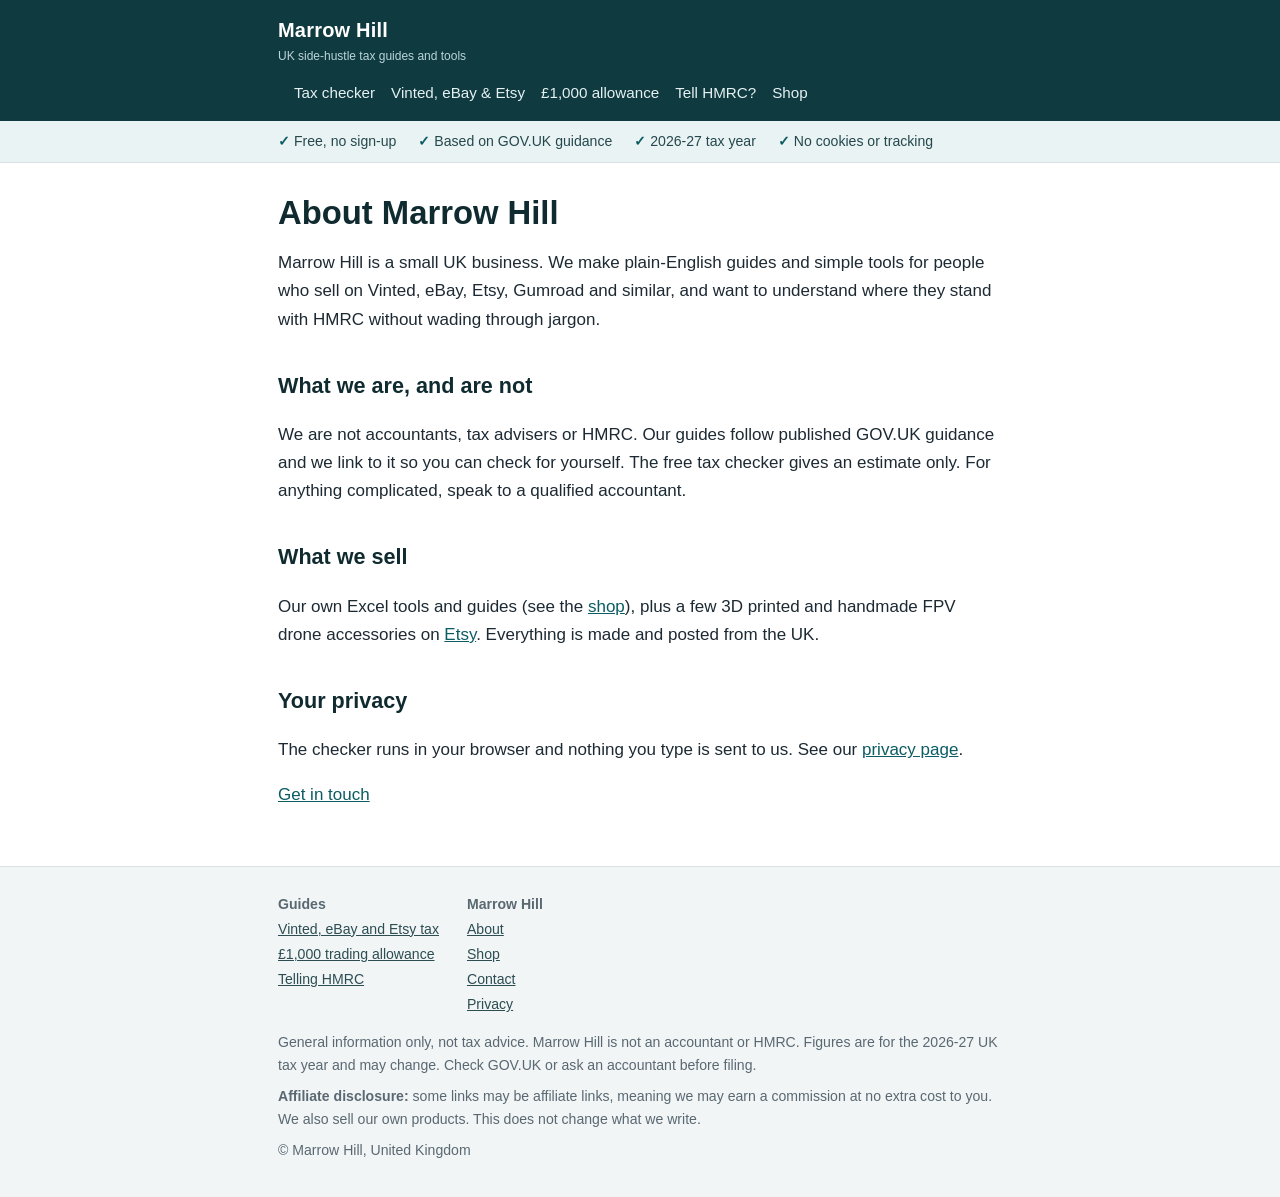
==== about.html @ 85020794 "Add files via upload" ====
<!doctype html><html lang="en-GB"><head><meta charset="utf-8"><meta name="viewport" content="width=device-width,initial-scale=1"><title>About Marrow Hill | UK side-hustle tax guides and tools</title><meta name="description" content="Marrow Hill is a small UK business making plain-English tax guides and simple tools for people who sell online."><link rel="canonical" href="https://marrowhill.co.uk/about.html"><link rel="stylesheet" href="style.css"></head><body>
<header class="top"><div class="w"><a class="brand" href="index.html">Marrow Hill<small>UK side-hustle tax guides and tools</small></a><nav><a href="index.html">Tax checker</a><a href="vinted-ebay-etsy-tax.html">Vinted, eBay &amp; Etsy</a><a href="trading-allowance.html">£1,000 allowance</a><a href="do-i-need-to-tell-hmrc.html">Tell HMRC?</a><a href="shop.html">Shop</a></nav></div></header>
<div class="strip"><div class="w"><span>Free, no sign-up</span><span>Based on GOV.UK guidance</span><span>2026-27 tax year</span><span>No cookies or tracking</span></div></div>
<main class="w"><h1>About Marrow Hill</h1>
<p>Marrow Hill is a small UK business. We make plain-English guides and simple tools for people who sell on Vinted, eBay, Etsy, Gumroad and similar, and want to understand where they stand with HMRC without wading through jargon.</p>
<h2>What we are, and are not</h2>
<p>We are not accountants, tax advisers or HMRC. Our guides follow published GOV.UK guidance and we link to it so you can check for yourself. The free tax checker gives an estimate only. For anything complicated, speak to a qualified accountant.</p>
<h2>What we sell</h2>
<p>Our own Excel tools and guides (see the <a href="shop.html">shop</a>), plus a few 3D printed and handmade FPV drone accessories on <a href="https://www.etsy.com/uk/shop/MarrowHillUK">Etsy</a>. Everything is made and posted from the UK.</p>
<h2>Your privacy</h2>
<p>The checker runs in your browser and nothing you type is sent to us. See our <a href="privacy.html">privacy page</a>.</p>
<p><a href="contact.html">Get in touch</a></p></main>
<footer><div class="w"><div class="cols"><div><b>Guides</b><a href="vinted-ebay-etsy-tax.html">Vinted, eBay and Etsy tax</a><a href="trading-allowance.html">£1,000 trading allowance</a><a href="do-i-need-to-tell-hmrc.html">Telling HMRC</a></div><div><b>Marrow Hill</b><a href="about.html">About</a><a href="shop.html">Shop</a><a href="contact.html">Contact</a><a href="privacy.html">Privacy</a></div></div>
<p>General information only, not tax advice. Marrow Hill is not an accountant or HMRC. Figures are for the 2026-27 UK tax year and may change. Check GOV.UK or ask an accountant before filing.</p>
<p><b>Affiliate disclosure:</b> some links may be affiliate links, meaning we may earn a commission at no extra cost to you. We also sell our own products. This does not change what we write.</p>
<p>&copy; Marrow Hill, United Kingdom</p></div></footer></body></html>
---- style.css ----
:root{--bg:#fff;--fg:#1d2a33;--mut:#5a6872;--ac:#0b5c63;--ac2:#084a50;--card:#f4f8f8;--bd:#d8e2e4;--band:#0e3a40}
*{box-sizing:border-box}html{color-scheme:light}
body{margin:0;background:var(--bg);color:var(--fg);font:17px/1.65 -apple-system,BlinkMacSystemFont,"Segoe UI",Roboto,Helvetica,Arial,sans-serif}
.w{max-width:760px;margin:0 auto;padding:0 18px}
.top{background:var(--band);color:#fff}
.top .w{display:flex;align-items:center;justify-content:space-between;gap:12px;flex-wrap:wrap;padding:14px 18px}
.brand{color:#fff;text-decoration:none;font-weight:800;font-size:1.25rem;letter-spacing:.2px}
.brand small{display:block;font-weight:400;font-size:.75rem;color:#bcd6d9;letter-spacing:0}
.top nav a{color:#e6f1f2;text-decoration:none;font-weight:500;font-size:.95rem;margin-left:16px}
.top nav a:hover{text-decoration:underline}
.strip{background:#eaf3f3;border-bottom:1px solid var(--bd);font-size:.88rem;color:#24484d}
.strip .w{display:flex;gap:6px 22px;flex-wrap:wrap;padding:9px 18px}
.strip span:before{content:"\2713\00a0";color:var(--ac);font-weight:700}
h1{font-size:2.05rem;line-height:1.2;margin:30px 0 10px;color:#102b30}h2{margin-top:34px;color:#102b30;font-size:1.35rem}
a{color:var(--ac)}
.card{background:var(--card);border:1px solid var(--bd);border-radius:10px;padding:18px;margin:18px 0}
label{display:block;font-weight:600;margin-top:12px}
input,select{width:100%;padding:11px;font-size:1rem;border:1px solid #b9cacd;border-radius:6px;background:#fff;color:var(--fg)}
button,.btn{display:inline-block;margin-top:16px;padding:12px 22px;font-size:1rem;font-weight:700;border:0;border-radius:6px;background:var(--ac);color:#fff;cursor:pointer;text-decoration:none}
button:hover,.btn:hover{background:var(--ac2)}
.res{display:none}.res.on{display:block}.big{font-size:1.4rem;font-weight:700}.mut{color:var(--mut);font-size:.9rem}
.src{border-left:4px solid var(--ac);background:#fff;border-top:1px solid var(--bd);border-right:1px solid var(--bd);border-bottom:1px solid var(--bd);border-radius:6px;padding:12px 16px;margin:28px 0;font-size:.93rem}
.src b{display:block;margin-bottom:4px}
table{border-collapse:collapse;width:100%}td,th{border:1px solid var(--bd);padding:8px;text-align:left}
footer{background:#f1f5f6;border-top:1px solid var(--bd);margin-top:56px;padding:26px 0;color:var(--mut);font-size:.88rem}
footer .cols{display:flex;gap:28px;flex-wrap:wrap;margin-bottom:12px}footer a{color:#2c4d52}
footer .cols a{display:block;margin:2px 0}
footer p{margin:8px 0}
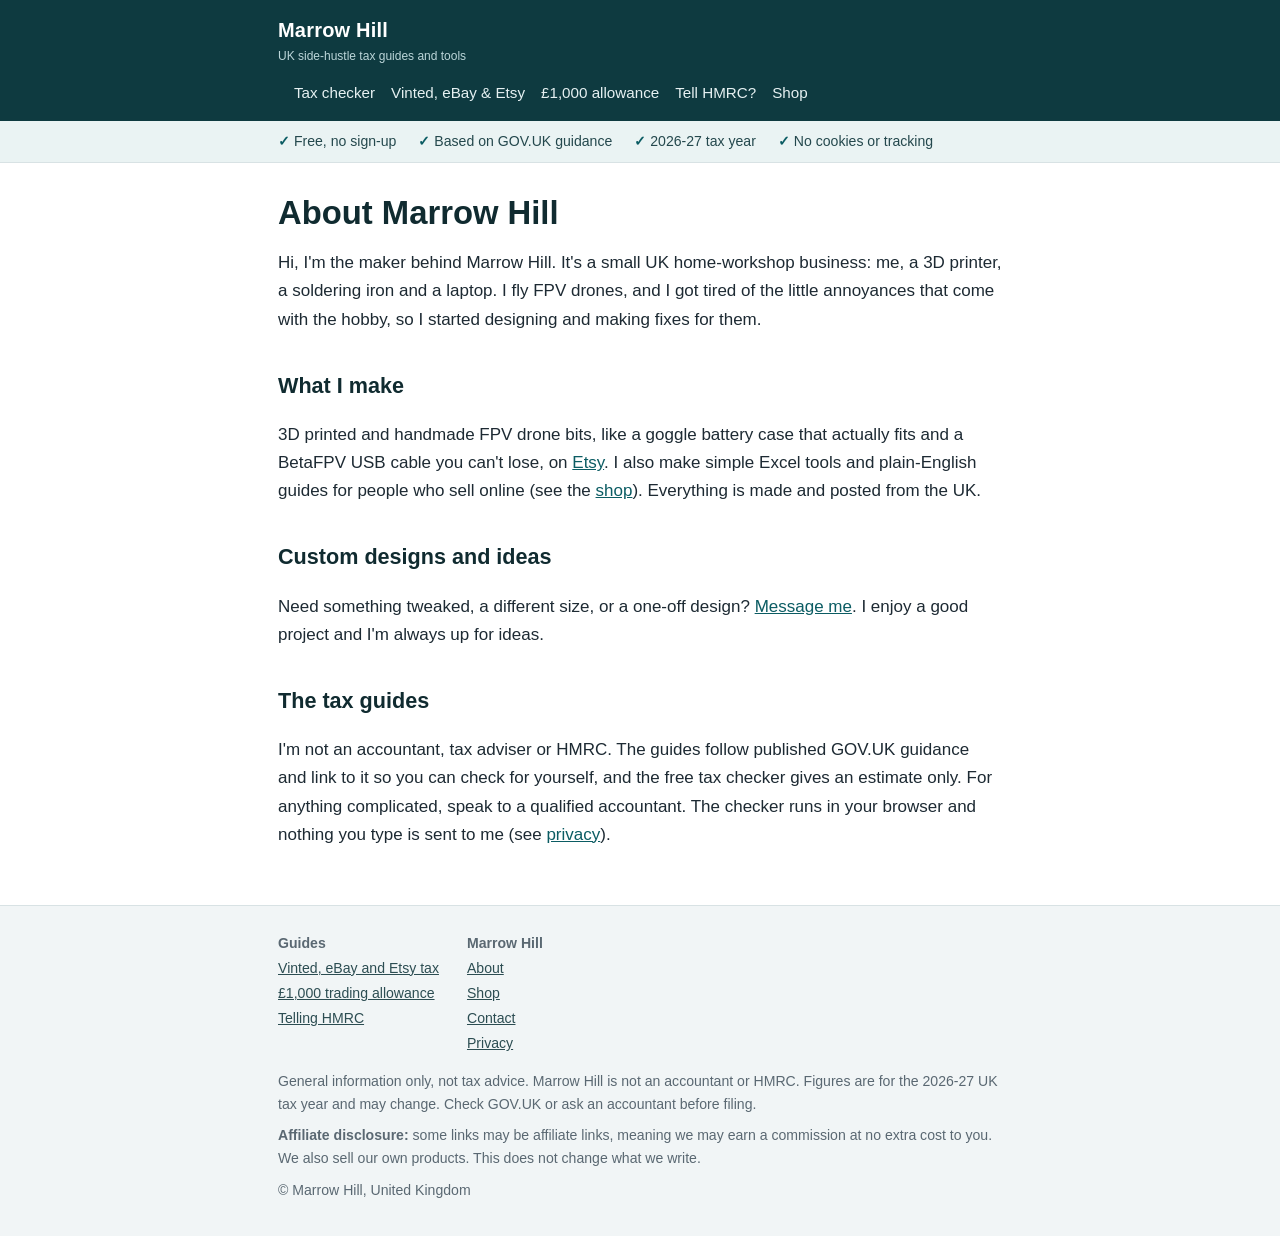
==== commit a2999ccf: "Add files via upload" ====
--- a/about.html
+++ b/about.html
@@ -2,14 +2,14 @@
 <header class="top"><div class="w"><a class="brand" href="index.html">Marrow Hill<small>UK side-hustle tax guides and tools</small></a><nav><a href="index.html">Tax checker</a><a href="vinted-ebay-etsy-tax.html">Vinted, eBay &amp; Etsy</a><a href="trading-allowance.html">£1,000 allowance</a><a href="do-i-need-to-tell-hmrc.html">Tell HMRC?</a><a href="shop.html">Shop</a></nav></div></header>
 <div class="strip"><div class="w"><span>Free, no sign-up</span><span>Based on GOV.UK guidance</span><span>2026-27 tax year</span><span>No cookies or tracking</span></div></div>
 <main class="w"><h1>About Marrow Hill</h1>
-<p>Marrow Hill is a small UK business. We make plain-English guides and simple tools for people who sell on Vinted, eBay, Etsy, Gumroad and similar, and want to understand where they stand with HMRC without wading through jargon.</p>
-<h2>What we are, and are not</h2>
-<p>We are not accountants, tax advisers or HMRC. Our guides follow published GOV.UK guidance and we link to it so you can check for yourself. The free tax checker gives an estimate only. For anything complicated, speak to a qualified accountant.</p>
-<h2>What we sell</h2>
-<p>Our own Excel tools and guides (see the <a href="shop.html">shop</a>), plus a few 3D printed and handmade FPV drone accessories on <a href="https://www.etsy.com/uk/shop/MarrowHillUK">Etsy</a>. Everything is made and posted from the UK.</p>
-<h2>Your privacy</h2>
-<p>The checker runs in your browser and nothing you type is sent to us. See our <a href="privacy.html">privacy page</a>.</p>
-<p><a href="contact.html">Get in touch</a></p></main>
+<p>Hi, I'm the maker behind Marrow Hill. It's a small UK home-workshop business: me, a 3D printer, a soldering iron and a laptop. I fly FPV drones, and I got tired of the little annoyances that come with the hobby, so I started designing and making fixes for them.</p>
+<h2>What I make</h2>
+<p>3D printed and handmade FPV drone bits, like a goggle battery case that actually fits and a BetaFPV USB cable you can't lose, on <a href="https://www.etsy.com/uk/shop/MarrowHillUK">Etsy</a>. I also make simple Excel tools and plain-English guides for people who sell online (see the <a href="shop.html">shop</a>). Everything is made and posted from the UK.</p>
+<h2>Custom designs and ideas</h2>
+<p>Need something tweaked, a different size, or a one-off design? <a href="contact.html">Message me</a>. I enjoy a good project and I'm always up for ideas.</p>
+<h2>The tax guides</h2>
+<p>I'm not an accountant, tax adviser or HMRC. The guides follow published GOV.UK guidance and link to it so you can check for yourself, and the free tax checker gives an estimate only. For anything complicated, speak to a qualified accountant. The checker runs in your browser and nothing you type is sent to me (see <a href="privacy.html">privacy</a>).</p>
+</main>
 <footer><div class="w"><div class="cols"><div><b>Guides</b><a href="vinted-ebay-etsy-tax.html">Vinted, eBay and Etsy tax</a><a href="trading-allowance.html">£1,000 trading allowance</a><a href="do-i-need-to-tell-hmrc.html">Telling HMRC</a></div><div><b>Marrow Hill</b><a href="about.html">About</a><a href="shop.html">Shop</a><a href="contact.html">Contact</a><a href="privacy.html">Privacy</a></div></div>
 <p>General information only, not tax advice. Marrow Hill is not an accountant or HMRC. Figures are for the 2026-27 UK tax year and may change. Check GOV.UK or ask an accountant before filing.</p>
 <p><b>Affiliate disclosure:</b> some links may be affiliate links, meaning we may earn a commission at no extra cost to you. We also sell our own products. This does not change what we write.</p>
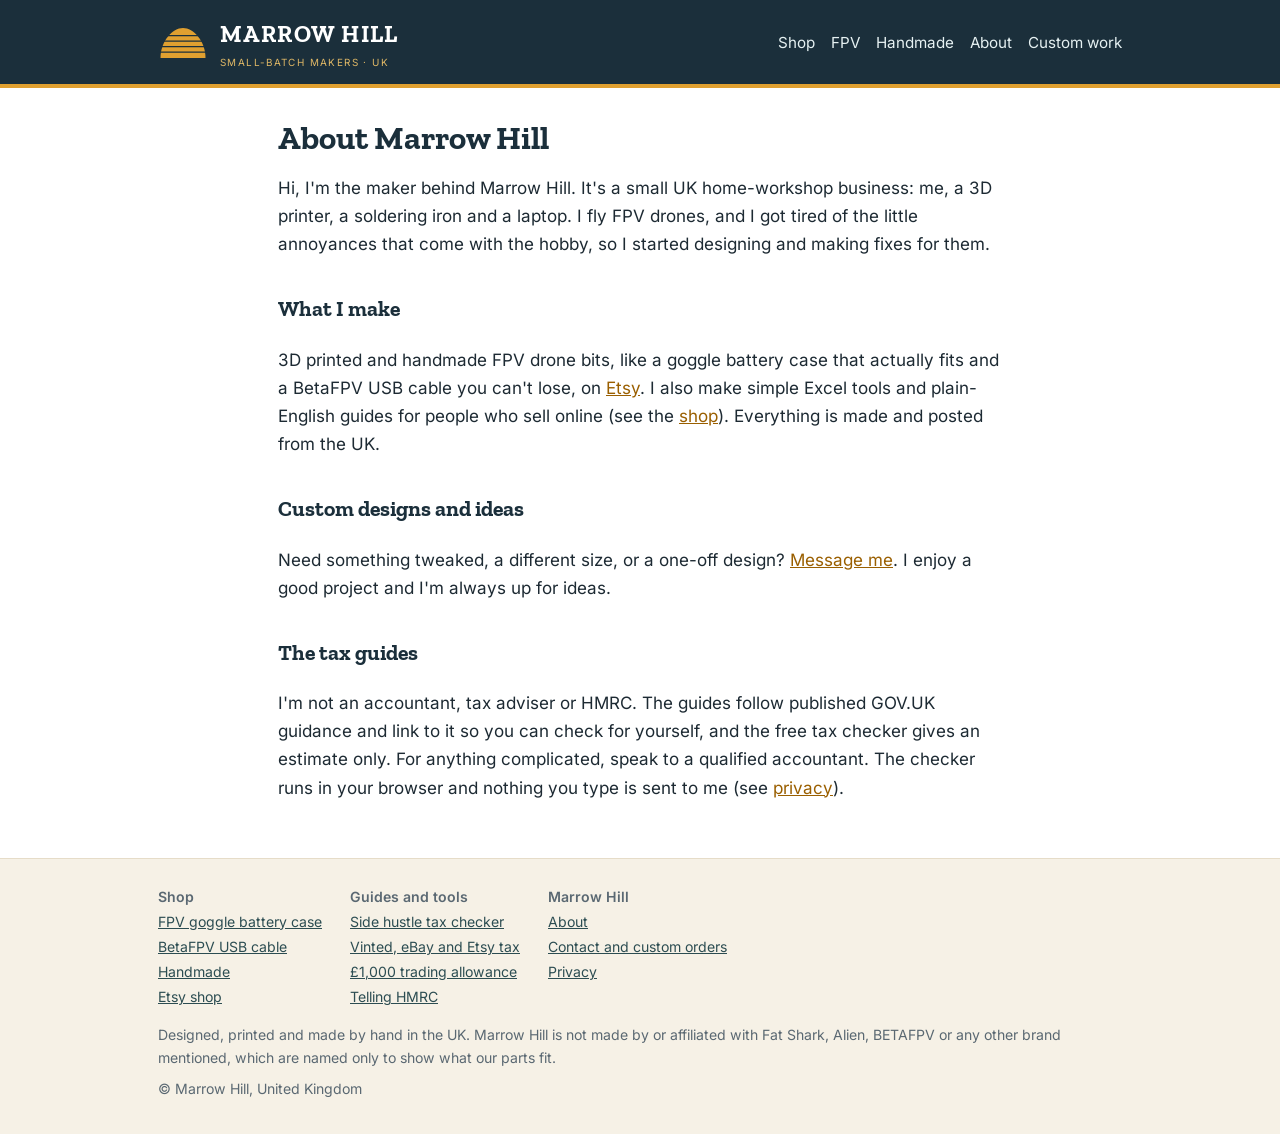
==== commit ca0d3191: "Add files via upload" ====
--- a/about.html
+++ b/about.html
@@ -1,6 +1,5 @@
-<!doctype html><html lang="en-GB"><head><meta charset="utf-8"><meta name="viewport" content="width=device-width,initial-scale=1"><title>About Marrow Hill | UK side-hustle tax guides and tools</title><meta name="description" content="Marrow Hill is a small UK business making plain-English tax guides and simple tools for people who sell online."><link rel="canonical" href="https://marrowhill.co.uk/about.html"><link rel="stylesheet" href="style.css"></head><body>
-<header class="top"><div class="w"><a class="brand" href="index.html">Marrow Hill<small>UK side-hustle tax guides and tools</small></a><nav><a href="index.html">Tax checker</a><a href="vinted-ebay-etsy-tax.html">Vinted, eBay &amp; Etsy</a><a href="trading-allowance.html">£1,000 allowance</a><a href="do-i-need-to-tell-hmrc.html">Tell HMRC?</a><a href="shop.html">Shop</a></nav></div></header>
-<div class="strip"><div class="w"><span>Free, no sign-up</span><span>Based on GOV.UK guidance</span><span>2026-27 tax year</span><span>No cookies or tracking</span></div></div>
+<!doctype html><html lang="en-GB"><head><meta charset="utf-8"><meta name="viewport" content="width=device-width,initial-scale=1"><title>About Marrow Hill | UK side-hustle tax guides and tools</title><meta name="description" content="Marrow Hill is a small UK business making plain-English tax guides and simple tools for people who sell online."><link rel="canonical" href="https://marrowhill.co.uk/about.html"><link rel="icon" type="image/png" href="favicon.png"><link rel="apple-touch-icon" href="favicon.png"><link rel="stylesheet" href="style.css"></head><body>
+<header class="top"><div class="w"><a class="brand" href="index.html"><svg viewBox="0 0 200 130" aria-hidden="true"><defs><mask id="hm"><rect width="200" height="130" fill="#000"/><path d="M10 128C10 60 58 8 100 8s90 52 90 120z" fill="#fff"/><rect y="36" width="200" height="5"/><rect y="58" width="200" height="5"/><rect y="80" width="200" height="5"/><rect y="102" width="200" height="5"/></mask></defs><rect width="200" height="130" fill="#e0a030" mask="url(#hm)"/></svg><span>Marrow Hill<small>Small-batch makers · UK</small></span></a><nav><a href="shop.html">Shop</a><a href="fpv-goggle-battery-case.html">FPV</a><a href="shop.html#handmade">Handmade</a><a href="about.html">About</a><a href="contact.html">Custom work</a></nav></div></header>
 <main class="w"><h1>About Marrow Hill</h1>
 <p>Hi, I'm the maker behind Marrow Hill. It's a small UK home-workshop business: me, a 3D printer, a soldering iron and a laptop. I fly FPV drones, and I got tired of the little annoyances that come with the hobby, so I started designing and making fixes for them.</p>
 <h2>What I make</h2>
@@ -10,7 +9,6 @@
 <h2>The tax guides</h2>
 <p>I'm not an accountant, tax adviser or HMRC. The guides follow published GOV.UK guidance and link to it so you can check for yourself, and the free tax checker gives an estimate only. For anything complicated, speak to a qualified accountant. The checker runs in your browser and nothing you type is sent to me (see <a href="privacy.html">privacy</a>).</p>
 </main>
-<footer><div class="w"><div class="cols"><div><b>Guides</b><a href="vinted-ebay-etsy-tax.html">Vinted, eBay and Etsy tax</a><a href="trading-allowance.html">£1,000 trading allowance</a><a href="do-i-need-to-tell-hmrc.html">Telling HMRC</a></div><div><b>Marrow Hill</b><a href="about.html">About</a><a href="shop.html">Shop</a><a href="contact.html">Contact</a><a href="privacy.html">Privacy</a></div></div>
-<p>General information only, not tax advice. Marrow Hill is not an accountant or HMRC. Figures are for the 2026-27 UK tax year and may change. Check GOV.UK or ask an accountant before filing.</p>
-<p><b>Affiliate disclosure:</b> some links may be affiliate links, meaning we may earn a commission at no extra cost to you. We also sell our own products. This does not change what we write.</p>
+<footer><div class="w"><div class="cols"><div><b>Shop</b><a href="fpv-goggle-battery-case.html">FPV goggle battery case</a><a href="betafpv-usb-cable.html">BetaFPV USB cable</a><a href="shop.html#handmade">Handmade</a><a href="https://www.etsy.com/uk/shop/MarrowHillUK">Etsy shop</a></div><div><b>Guides and tools</b><a href="tax-checker.html">Side hustle tax checker</a><a href="vinted-ebay-etsy-tax.html">Vinted, eBay and Etsy tax</a><a href="trading-allowance.html">£1,000 trading allowance</a><a href="do-i-need-to-tell-hmrc.html">Telling HMRC</a></div><div><b>Marrow Hill</b><a href="about.html">About</a><a href="contact.html">Contact and custom orders</a><a href="privacy.html">Privacy</a></div></div>
+<p>Designed, printed and made by hand in the UK. Marrow Hill is not made by or affiliated with Fat Shark, Alien, BETAFPV or any other brand mentioned, which are named only to show what our parts fit.</p>
 <p>&copy; Marrow Hill, United Kingdom</p></div></footer></body></html>
--- a/style.css
+++ b/style.css
@@ -1,17 +1,20 @@
-:root{--bg:#fff;--fg:#1d2a33;--mut:#5a6872;--ac:#0b5c63;--ac2:#084a50;--card:#f4f8f8;--bd:#d8e2e4;--band:#0e3a40}
+@font-face{font-family:Zilla;font-weight:700;font-display:swap;src:url(zilla-slab-latin-700-normal.woff2) format("woff2")}
+@font-face{font-family:Inter;font-weight:400;font-display:swap;src:url(inter-latin-400-normal.woff2) format("woff2")}
+@font-face{font-family:Inter;font-weight:600 700;font-display:swap;src:url(inter-latin-600-normal.woff2) format("woff2")}
+:root{--bg:#fff;--fg:#1d2a33;--mut:#5a6872;--ac:#9a5f00;--ac2:#7a4a00;--card:#faf6ee;--bd:#e6dcc8;--band:#1b2f3b;--amber:#e0a030}
 *{box-sizing:border-box}html{color-scheme:light}
-body{margin:0;background:var(--bg);color:var(--fg);font:17px/1.65 -apple-system,BlinkMacSystemFont,"Segoe UI",Roboto,Helvetica,Arial,sans-serif}
+body{margin:0;background:var(--bg);color:var(--fg);font:17px/1.65 Inter,-apple-system,BlinkMacSystemFont,"Segoe UI",Roboto,Helvetica,Arial,sans-serif}
 .w{max-width:760px;margin:0 auto;padding:0 18px}
 .top{background:var(--band);color:#fff}
 .top .w{display:flex;align-items:center;justify-content:space-between;gap:12px;flex-wrap:wrap;padding:14px 18px}
 .brand{color:#fff;text-decoration:none;font-weight:800;font-size:1.25rem;letter-spacing:.2px}
-.brand small{display:block;font-weight:400;font-size:.75rem;color:#bcd6d9;letter-spacing:0}
+.brand small{display:block;font-weight:400;font-size:.75rem;color:#e0b866;letter-spacing:0}
 .top nav a{color:#e6f1f2;text-decoration:none;font-weight:500;font-size:.95rem;margin-left:16px}
 .top nav a:hover{text-decoration:underline}
-.strip{background:#eaf3f3;border-bottom:1px solid var(--bd);font-size:.88rem;color:#24484d}
+.strip{background:#f5ecd9;border-bottom:1px solid var(--bd);font-size:.88rem;color:#24484d}
 .strip .w{display:flex;gap:6px 22px;flex-wrap:wrap;padding:9px 18px}
 .strip span:before{content:"\2713\00a0";color:var(--ac);font-weight:700}
-h1{font-size:2.05rem;line-height:1.2;margin:30px 0 10px;color:#102b30}h2{margin-top:34px;color:#102b30;font-size:1.35rem}
+h1{font-size:2.05rem;line-height:1.2;margin:30px 0 10px;color:#1b2f3b}h2{margin-top:34px;color:#1b2f3b;font-size:1.35rem}
 a{color:var(--ac)}
 .card{background:var(--card);border:1px solid var(--bd);border-radius:10px;padding:18px;margin:18px 0}
 label{display:block;font-weight:600;margin-top:12px}
@@ -22,7 +25,38 @@
 .src{border-left:4px solid var(--ac);background:#fff;border-top:1px solid var(--bd);border-right:1px solid var(--bd);border-bottom:1px solid var(--bd);border-radius:6px;padding:12px 16px;margin:28px 0;font-size:.93rem}
 .src b{display:block;margin-bottom:4px}
 table{border-collapse:collapse;width:100%}td,th{border:1px solid var(--bd);padding:8px;text-align:left}
-footer{background:#f1f5f6;border-top:1px solid var(--bd);margin-top:56px;padding:26px 0;color:var(--mut);font-size:.88rem}
+footer{background:#f6f1e6;border-top:1px solid var(--bd);margin-top:56px;padding:26px 0;color:var(--mut);font-size:.88rem}
 footer .cols{display:flex;gap:28px;flex-wrap:wrap;margin-bottom:12px}footer a{color:#2c4d52}
 footer .cols a{display:block;margin:2px 0}
 footer p{margin:8px 0}
+
+.top{border-bottom:4px solid var(--amber)}
+.hero{background:linear-gradient(135deg,#1b2f3b,#274657);color:#fff;padding:54px 0 48px}
+.hero h1{color:#fff;font-size:2.5rem;margin:0 0 12px}.hero p{font-size:1.15rem;color:#dbe6ec;max-width:620px}
+.hero .btn{background:var(--amber);color:#1b2f3b;margin-right:10px}.hero .btn:hover{background:#f0b440}
+.hero .btn.alt{background:transparent;color:#fff;border:2px solid #7f98a6}
+.wide{max-width:1000px;margin:0 auto;padding:0 18px}
+.grid{display:grid;grid-template-columns:repeat(auto-fit,minmax(260px,1fr));gap:20px;margin:22px 0}
+.tile{background:#fff;border:1px solid var(--bd);border-radius:12px;overflow:hidden;display:flex;flex-direction:column}
+.tile img{width:100%;aspect-ratio:4/3;object-fit:cover;display:block;background:#e9e2d0}
+.tile .b{padding:14px 16px 18px;flex:1;display:flex;flex-direction:column}
+.tile h3{margin:0 0 4px;font-size:1.1rem;color:#1b2f3b}.tile p{margin:4px 0 12px;font-size:.95rem;color:var(--mut);flex:1}
+.tile .price{font-weight:700;color:#1b2f3b}.tile .btn{margin-top:0;text-align:center;padding:10px 14px}
+.tag{display:inline-block;background:#f5ecd9;color:#7a4a00;font-size:.75rem;font-weight:700;padding:3px 9px;border-radius:99px;margin-bottom:8px;align-self:flex-start}
+.cat{border-radius:12px;padding:22px;color:#fff;text-decoration:none;display:block}
+.cat b{font-size:1.2rem;display:block;margin-bottom:4px}.cat span{font-size:.92rem;opacity:.9}
+.c1{background:#274657}.c2{background:#8a5a14}.c3{background:#5b4b6e}
+.band2{background:#f5ecd9;border-top:1px solid var(--bd);border-bottom:1px solid var(--bd);margin:40px 0;padding:30px 0}
+.top .w,footer .w{max-width:1000px}
+
+h1,h2,.brand,.tile h3,.cat b{font-family:Zilla,Georgia,serif}
+.brand{font-size:1.5rem;letter-spacing:.06em;text-transform:uppercase;display:flex;align-items:center;gap:12px}
+.brand svg{width:50px;height:auto;flex:none}.brand small{font-family:Inter,sans-serif;text-transform:uppercase;letter-spacing:.14em;font-size:.62rem}
+.brand span{display:block}
+.grid .tile:not(:has(img)){align-self:start;background:#faf6ee}
+
+.hero{background:#fbf5e8;color:#1b2f3b;padding:50px 0 26px}
+.hero h1{color:#1b2f3b;font-size:2.7rem}.hero p{color:#33505e}
+.hero .btn{background:#e0a030;color:#1b2f3b}.hero .btn:hover{background:#f0b440}
+.hero .btn.alt{background:transparent;color:#1b2f3b;border:2px solid #1b2f3b}
+.scene{display:block;width:100%;height:auto;margin:0;background:#fbf5e8}
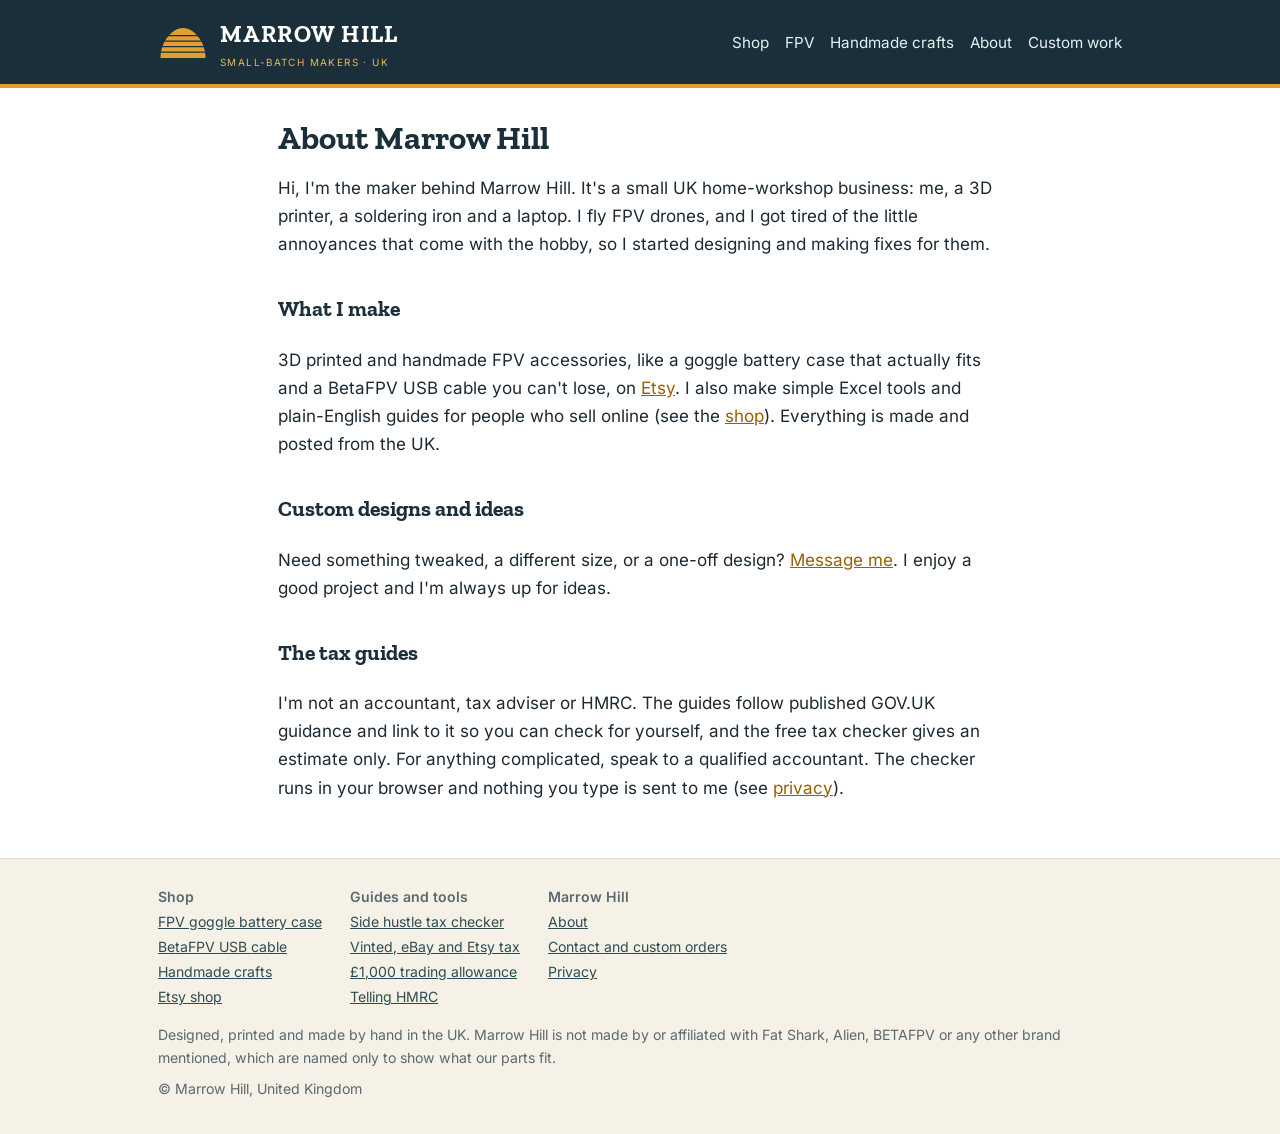
==== commit 71cccc54: "Add files via upload" ====
--- a/about.html
+++ b/about.html
@@ -1,14 +1,14 @@
 <!doctype html><html lang="en-GB"><head><meta charset="utf-8"><meta name="viewport" content="width=device-width,initial-scale=1"><title>About Marrow Hill | UK side-hustle tax guides and tools</title><meta name="description" content="Marrow Hill is a small UK business making plain-English tax guides and simple tools for people who sell online."><link rel="canonical" href="https://marrowhill.co.uk/about.html"><link rel="icon" type="image/png" href="favicon.png"><link rel="apple-touch-icon" href="favicon.png"><link rel="stylesheet" href="style.css"></head><body>
-<header class="top"><div class="w"><a class="brand" href="index.html"><svg viewBox="0 0 200 130" aria-hidden="true"><defs><mask id="hm"><rect width="200" height="130" fill="#000"/><path d="M10 128C10 60 58 8 100 8s90 52 90 120z" fill="#fff"/><rect y="36" width="200" height="5"/><rect y="58" width="200" height="5"/><rect y="80" width="200" height="5"/><rect y="102" width="200" height="5"/></mask></defs><rect width="200" height="130" fill="#e0a030" mask="url(#hm)"/></svg><span>Marrow Hill<small>Small-batch makers · UK</small></span></a><nav><a href="shop.html">Shop</a><a href="fpv-goggle-battery-case.html">FPV</a><a href="shop.html#handmade">Handmade</a><a href="about.html">About</a><a href="contact.html">Custom work</a></nav></div></header>
+<header class="top"><div class="w"><a class="brand" href="index.html"><svg viewBox="0 0 200 130" aria-hidden="true"><defs><mask id="hm"><rect width="200" height="130" fill="#000"/><path d="M10 128C10 60 58 8 100 8s90 52 90 120z" fill="#fff"/><rect y="36" width="200" height="5"/><rect y="58" width="200" height="5"/><rect y="80" width="200" height="5"/><rect y="102" width="200" height="5"/></mask></defs><rect width="200" height="130" fill="#e0a030" mask="url(#hm)"/></svg><span>Marrow Hill<small>Small-batch makers · UK</small></span></a><nav><a href="shop.html">Shop</a><a href="fpv-goggle-battery-case.html">FPV</a><a href="shop.html#handmade">Handmade crafts</a><a href="about.html">About</a><a href="contact.html">Custom work</a></nav></div></header>
 <main class="w"><h1>About Marrow Hill</h1>
 <p>Hi, I'm the maker behind Marrow Hill. It's a small UK home-workshop business: me, a 3D printer, a soldering iron and a laptop. I fly FPV drones, and I got tired of the little annoyances that come with the hobby, so I started designing and making fixes for them.</p>
 <h2>What I make</h2>
-<p>3D printed and handmade FPV drone bits, like a goggle battery case that actually fits and a BetaFPV USB cable you can't lose, on <a href="https://www.etsy.com/uk/shop/MarrowHillUK">Etsy</a>. I also make simple Excel tools and plain-English guides for people who sell online (see the <a href="shop.html">shop</a>). Everything is made and posted from the UK.</p>
+<p>3D printed and handmade FPV accessories, like a goggle battery case that actually fits and a BetaFPV USB cable you can't lose, on <a href="https://www.etsy.com/uk/shop/MarrowHillUK">Etsy</a>. I also make simple Excel tools and plain-English guides for people who sell online (see the <a href="shop.html">shop</a>). Everything is made and posted from the UK.</p>
 <h2>Custom designs and ideas</h2>
 <p>Need something tweaked, a different size, or a one-off design? <a href="contact.html">Message me</a>. I enjoy a good project and I'm always up for ideas.</p>
 <h2>The tax guides</h2>
 <p>I'm not an accountant, tax adviser or HMRC. The guides follow published GOV.UK guidance and link to it so you can check for yourself, and the free tax checker gives an estimate only. For anything complicated, speak to a qualified accountant. The checker runs in your browser and nothing you type is sent to me (see <a href="privacy.html">privacy</a>).</p>
 </main>
-<footer><div class="w"><div class="cols"><div><b>Shop</b><a href="fpv-goggle-battery-case.html">FPV goggle battery case</a><a href="betafpv-usb-cable.html">BetaFPV USB cable</a><a href="shop.html#handmade">Handmade</a><a href="https://www.etsy.com/uk/shop/MarrowHillUK">Etsy shop</a></div><div><b>Guides and tools</b><a href="tax-checker.html">Side hustle tax checker</a><a href="vinted-ebay-etsy-tax.html">Vinted, eBay and Etsy tax</a><a href="trading-allowance.html">£1,000 trading allowance</a><a href="do-i-need-to-tell-hmrc.html">Telling HMRC</a></div><div><b>Marrow Hill</b><a href="about.html">About</a><a href="contact.html">Contact and custom orders</a><a href="privacy.html">Privacy</a></div></div>
+<footer><div class="w"><div class="cols"><div><b>Shop</b><a href="fpv-goggle-battery-case.html">FPV goggle battery case</a><a href="betafpv-usb-cable.html">BetaFPV USB cable</a><a href="shop.html#handmade">Handmade crafts</a><a href="https://www.etsy.com/uk/shop/MarrowHillUK">Etsy shop</a></div><div><b>Guides and tools</b><a href="tax-checker.html">Side hustle tax checker</a><a href="vinted-ebay-etsy-tax.html">Vinted, eBay and Etsy tax</a><a href="trading-allowance.html">£1,000 trading allowance</a><a href="do-i-need-to-tell-hmrc.html">Telling HMRC</a></div><div><b>Marrow Hill</b><a href="about.html">About</a><a href="contact.html">Contact and custom orders</a><a href="privacy.html">Privacy</a></div></div>
 <p>Designed, printed and made by hand in the UK. Marrow Hill is not made by or affiliated with Fat Shark, Alien, BETAFPV or any other brand mentioned, which are named only to show what our parts fit.</p>
 <p>&copy; Marrow Hill, United Kingdom</p></div></footer></body></html>
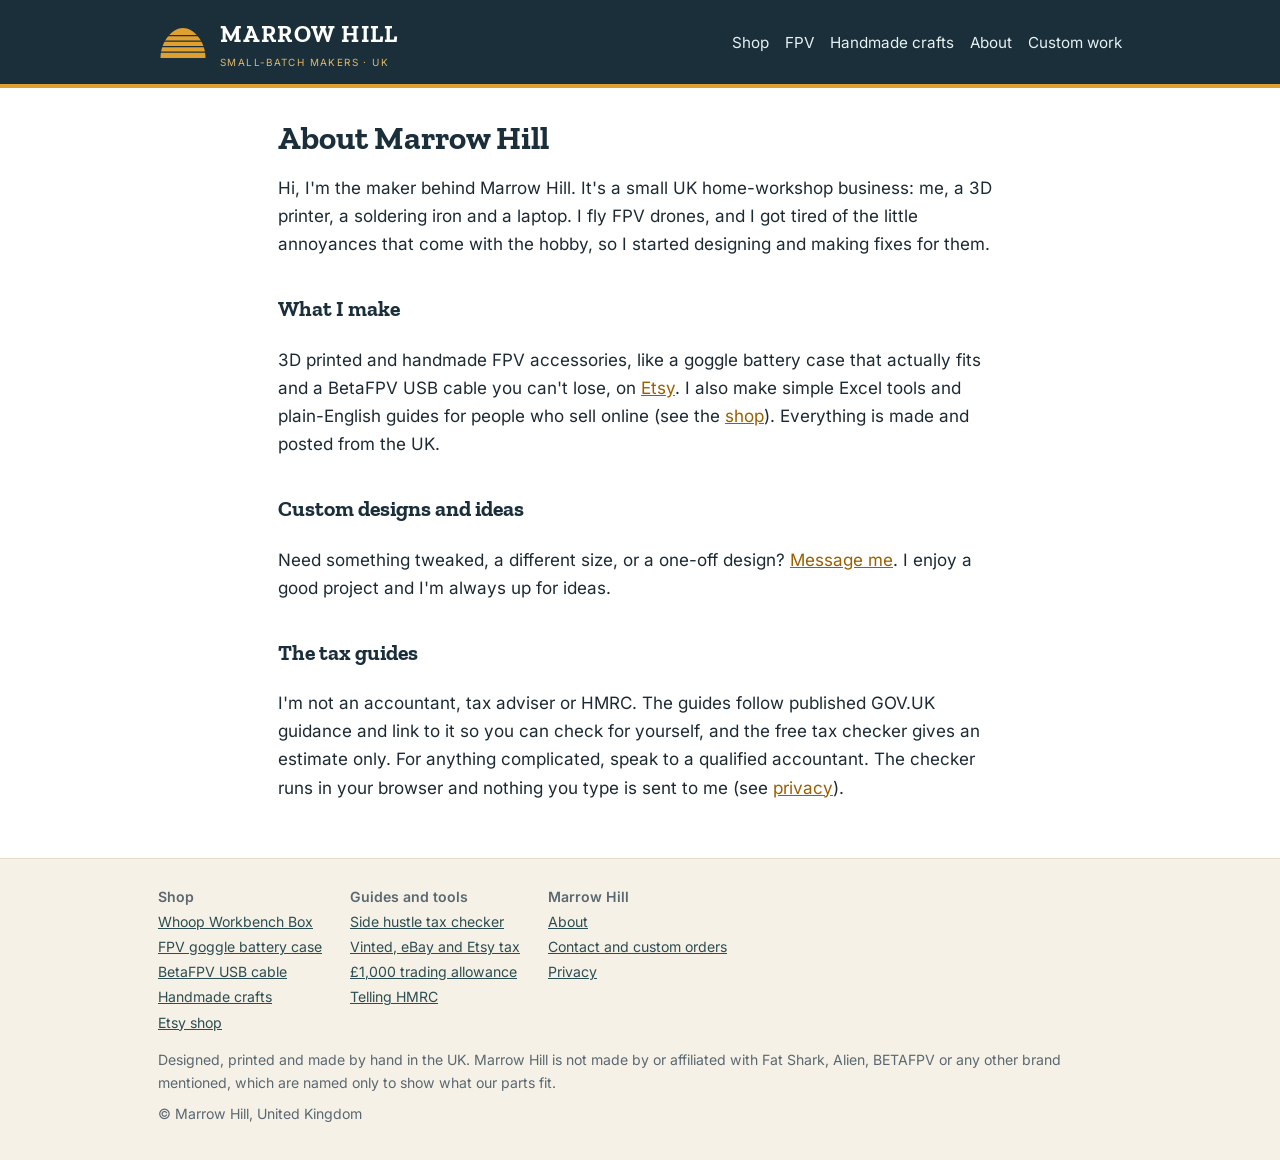
==== commit 1abda322: "Add files via upload" ====
--- a/about.html
+++ b/about.html
@@ -9,6 +9,6 @@
 <h2>The tax guides</h2>
 <p>I'm not an accountant, tax adviser or HMRC. The guides follow published GOV.UK guidance and link to it so you can check for yourself, and the free tax checker gives an estimate only. For anything complicated, speak to a qualified accountant. The checker runs in your browser and nothing you type is sent to me (see <a href="privacy.html">privacy</a>).</p>
 </main>
-<footer><div class="w"><div class="cols"><div><b>Shop</b><a href="fpv-goggle-battery-case.html">FPV goggle battery case</a><a href="betafpv-usb-cable.html">BetaFPV USB cable</a><a href="shop.html#handmade">Handmade crafts</a><a href="https://www.etsy.com/uk/shop/MarrowHillUK">Etsy shop</a></div><div><b>Guides and tools</b><a href="tax-checker.html">Side hustle tax checker</a><a href="vinted-ebay-etsy-tax.html">Vinted, eBay and Etsy tax</a><a href="trading-allowance.html">£1,000 trading allowance</a><a href="do-i-need-to-tell-hmrc.html">Telling HMRC</a></div><div><b>Marrow Hill</b><a href="about.html">About</a><a href="contact.html">Contact and custom orders</a><a href="privacy.html">Privacy</a></div></div>
+<footer><div class="w"><div class="cols"><div><b>Shop</b><a href="whoop-workbench-box.html">Whoop Workbench Box</a><a href="fpv-goggle-battery-case.html">FPV goggle battery case</a><a href="betafpv-usb-cable.html">BetaFPV USB cable</a><a href="shop.html#handmade">Handmade crafts</a><a href="https://www.etsy.com/uk/shop/MarrowHillUK">Etsy shop</a></div><div><b>Guides and tools</b><a href="tax-checker.html">Side hustle tax checker</a><a href="vinted-ebay-etsy-tax.html">Vinted, eBay and Etsy tax</a><a href="trading-allowance.html">£1,000 trading allowance</a><a href="do-i-need-to-tell-hmrc.html">Telling HMRC</a></div><div><b>Marrow Hill</b><a href="about.html">About</a><a href="contact.html">Contact and custom orders</a><a href="privacy.html">Privacy</a></div></div>
 <p>Designed, printed and made by hand in the UK. Marrow Hill is not made by or affiliated with Fat Shark, Alien, BETAFPV or any other brand mentioned, which are named only to show what our parts fit.</p>
 <p>&copy; Marrow Hill, United Kingdom</p></div></footer></body></html>
